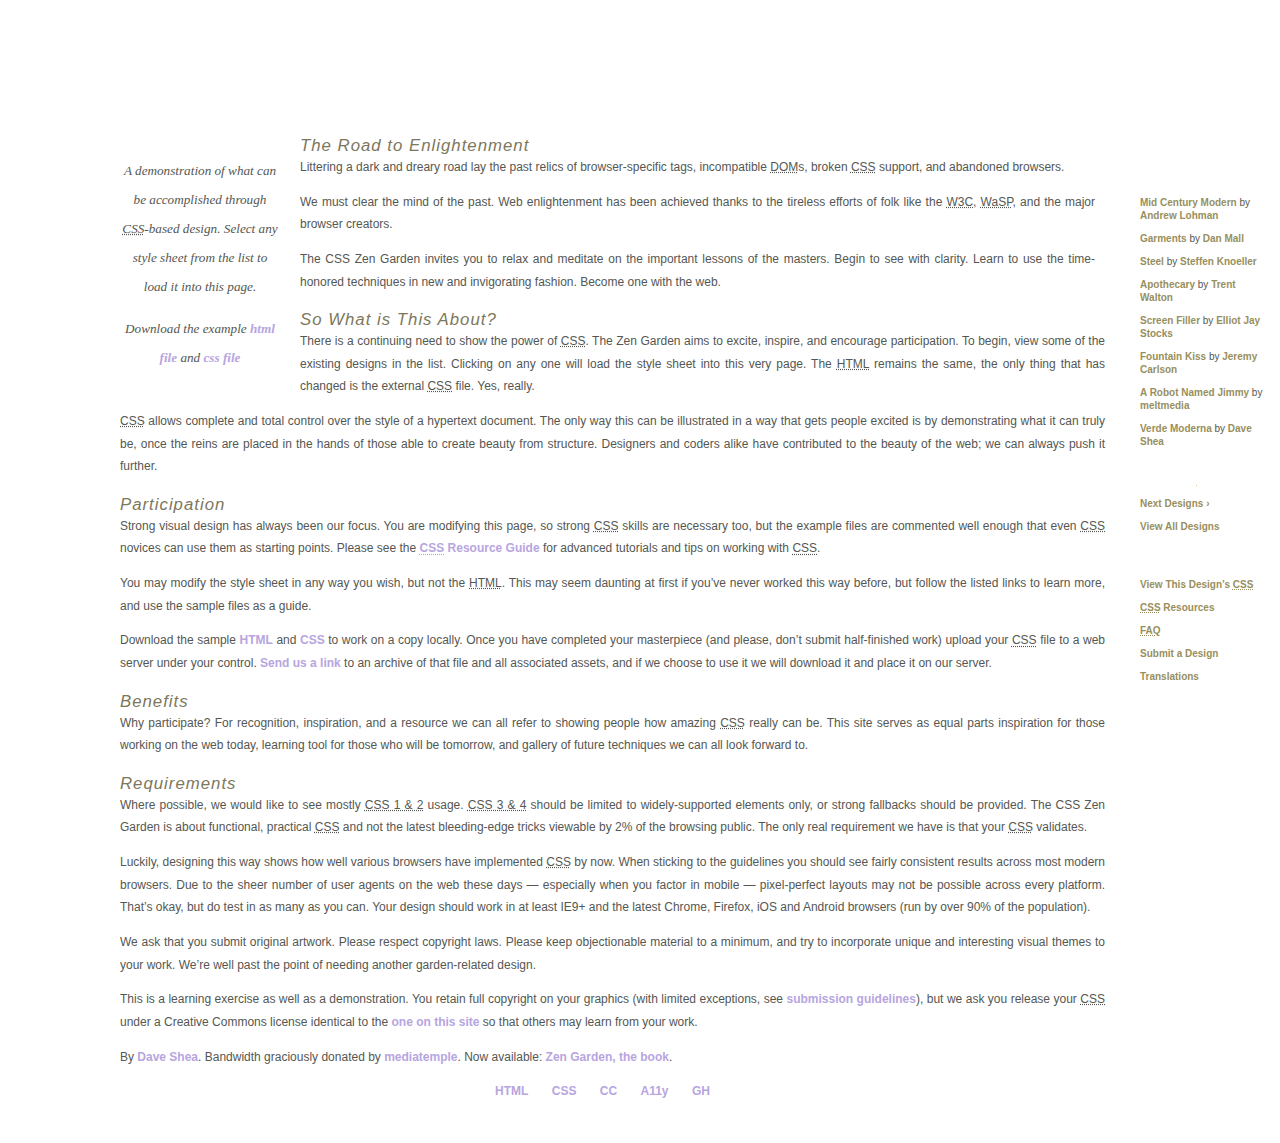
==== index.html @ 2880392f "del style.css" ====
<!DOCTYPE html>
<html lang="en">
  <head>
    <meta charset="utf-8" />
    <title>CSS Zen Garden: The Beauty of CSS Design</title>
    <link rel="stylesheet" href="./css/bootstrap.css" />
    <link rel="stylesheet" href="./css/css_garden_style.css" />
    <!-- <link rel="stylesheet" media="screen" href="style.css?v=8may2013"> -->
    <!-- <link rel="alternate" type="application/rss+xml" title="RSS" href="http://www.csszengarden.com/zengarden.xml"> -->
    <meta name="viewport" content="width=device-width, initial-scale=1.0" />
    <meta name="author" content="Dave Shea" />
    <meta
      name="description"
      content="A demonstration of what can be accomplished visually through CSS-based design."
    />
    <meta name="robots" content="all" />
    <!--[if lt IE 9]>
      <script src="script/html5shiv.js"></script>
    <![endif]-->
  </head>

  <body id="css-zen-garden">
    <div id="page-wrapper" class="page-wrapper">
      <section id="zen-intro" class="intro">
        <header id="banner" role="banner">
          <h1>CSS Zen Garden</h1>
          <h2>
            The Beauty of <abbr title="Cascading Style Sheets">CSS</abbr> Design
          </h2>
        </header>
        <div id="zen-summary" class="summary" role="article">
          <p>
            A demonstration of what can be accomplished through
            <abbr title="Cascading Style Sheets">CSS</abbr>-based design. Select
            any style sheet from the list to load it into this page.
          </p>
          <p>
            Download the example
            <a
              href="/examples/index"
              title="This page's source HTML code, not to be modified."
              >html file</a
            >
            and
            <a
              href="/examples/style.css"
              title="This page's sample CSS, the file you may modify."
              >css file</a
            >
          </p>
        </div>
        <div id="zen-preamble" class="preamble" role="article">
          <h3>The Road to Enlightenment</h3>
          <p>
            Littering a dark and dreary road lay the past relics of
            browser-specific tags, incompatible
            <abbr title="Document Object Model">DOM</abbr>s, broken
            <abbr title="Cascading Style Sheets">CSS</abbr> support, and
            abandoned browsers.
          </p>
          <p>
            We must clear the mind of the past. Web enlightenment has been
            achieved thanks to the tireless efforts of folk like the
            <abbr title="World Wide Web Consortium">W3C</abbr>,
            <abbr title="Web Standards Project">WaSP</abbr>, and the major
            browser creators.
          </p>
          <p>
            The CSS Zen Garden invites you to relax and meditate on the
            important lessons of the masters. Begin to see with clarity. Learn
            to use the time-honored techniques in new and invigorating fashion.
            Become one with the web.
          </p>
        </div>
      </section>
      <div id="zen-supporting" class="main supporting" role="main">
        <div id="zen-explanation" class="explanation" role="article">
          <h3>So What is This About?</h3>
          <p>
            There is a continuing need to show the power of
            <abbr title="Cascading Style Sheets">CSS</abbr>. The Zen Garden aims
            to excite, inspire, and encourage participation. To begin, view some
            of the existing designs in the list. Clicking on any one will load
            the style sheet into this very page. The
            <abbr title="HyperText Markup Language">HTML</abbr> remains the
            same, the only thing that has changed is the external
            <abbr title="Cascading Style Sheets">CSS</abbr> file. Yes, really.
          </p>
          <p>
            <abbr title="Cascading Style Sheets">CSS</abbr> allows complete and
            total control over the style of a hypertext document. The only way
            this can be illustrated in a way that gets people excited is by
            demonstrating what it can truly be, once the reins are placed in the
            hands of those able to create beauty from structure. Designers and
            coders alike have contributed to the beauty of the web; we can
            always push it further.
          </p>
        </div>
        <div id="zen-participation" class="participation" role="article">
          <h3>Participation</h3>
          <p>
            Strong visual design has always been our focus. You are modifying
            this page, so strong
            <abbr title="Cascading Style Sheets">CSS</abbr> skills are necessary
            too, but the example files are commented well enough that even
            <abbr title="Cascading Style Sheets">CSS</abbr> novices can use them
            as starting points. Please see the
            <a
              href="http://www.mezzoblue.com/zengarden/resources/"
              title="A listing of CSS-related resources"
              ><abbr title="Cascading Style Sheets">CSS</abbr> Resource Guide</a
            >
            for advanced tutorials and tips on working with
            <abbr title="Cascading Style Sheets">CSS</abbr>.
          </p>
          <p>
            You may modify the style sheet in any way you wish, but not the
            <abbr title="HyperText Markup Language">HTML</abbr>. This may seem
            daunting at first if you&#8217;ve never worked this way before, but
            follow the listed links to learn more, and use the sample files as a
            guide.
          </p>
          <p>
            Download the sample
            <a
              href="/examples/index"
              title="This page's source HTML code, not to be modified."
              >HTML</a
            >
            and
            <a
              href="/examples/style.css"
              title="This page's sample CSS, the file you may modify."
              >CSS</a
            >
            to work on a copy locally. Once you have completed your masterpiece
            (and please, don&#8217;t submit half-finished work) upload your
            <abbr title="Cascading Style Sheets">CSS</abbr> file to a web server
            under your control.
            <a
              href="http://www.mezzoblue.com/zengarden/submit/"
              title="Use the contact form to send us your CSS file"
              >Send us a link</a
            >
            to an archive of that file and all associated assets, and if we
            choose to use it we will download it and place it on our server.
          </p>
        </div>
        <div id="zen-benefits" class="benefits" role="article">
          <h3>Benefits</h3>
          <p>
            Why participate? For recognition, inspiration, and a resource we can
            all refer to showing people how amazing
            <abbr title="Cascading Style Sheets">CSS</abbr> really can be. This
            site serves as equal parts inspiration for those working on the web
            today, learning tool for those who will be tomorrow, and gallery of
            future techniques we can all look forward to.
          </p>
        </div>
        <div id="zen-requirements" class="requirements" role="article">
          <h3>Requirements</h3>
          <p>
            Where possible, we would like to see mostly
            <abbr title="Cascading Style Sheets, levels 1 and 2"
              >CSS 1 &amp; 2</abbr
            >
            usage.
            <abbr title="Cascading Style Sheets, levels 3 and 4"
              >CSS 3 &amp; 4</abbr
            >
            should be limited to widely-supported elements only, or strong
            fallbacks should be provided. The CSS Zen Garden is about
            functional, practical
            <abbr title="Cascading Style Sheets">CSS</abbr> and not the latest
            bleeding-edge tricks viewable by 2% of the browsing public. The only
            real requirement we have is that your
            <abbr title="Cascading Style Sheets">CSS</abbr> validates.
          </p>
          <p>
            Luckily, designing this way shows how well various browsers have
            implemented <abbr title="Cascading Style Sheets">CSS</abbr> by now.
            When sticking to the guidelines you should see fairly consistent
            results across most modern browsers. Due to the sheer number of user
            agents on the web these days &#8212; especially when you factor in
            mobile &#8212; pixel-perfect layouts may not be possible across
            every platform. That&#8217;s okay, but do test in as many as you
            can. Your design should work in at least IE9+ and the latest Chrome,
            Firefox, iOS and Android browsers (run by over 90% of the
            population).
          </p>
          <p>
            We ask that you submit original artwork. Please respect copyright
            laws. Please keep objectionable material to a minimum, and try to
            incorporate unique and interesting visual themes to your work.
            We&#8217;re well past the point of needing another garden-related
            design.
          </p>
          <p>
            This is a learning exercise as well as a demonstration. You retain
            full copyright on your graphics (with limited exceptions, see
            <a href="http://www.mezzoblue.com/zengarden/submit/guidelines/"
              >submission guidelines</a
            >), but we ask you release your
            <abbr title="Cascading Style Sheets">CSS</abbr> under a Creative
            Commons license identical to the
            <a
              href="http://creativecommons.org/licenses/by-nc-sa/3.0/"
              title="View the Zen Garden's license information."
              >one on this site</a
            >
            so that others may learn from your work.
          </p>
          <p role="contentinfo">
            By <a href="http://www.mezzoblue.com/">Dave Shea</a>. Bandwidth
            graciously donated by
            <a href="http://www.mediatemple.net/">mediatemple</a>. Now
            available:
            <a
              href="http://www.amazon.com/exec/obidos/ASIN/0321303474/mezzoblue-20/"
              >Zen Garden, the book</a
            >.
          </p>
        </div>
        <footer id="footer">
          <a
            href="http://validator.w3.org/check/referer"
            title="Check the validity of this site&#8217;s HTML"
            class="zen-validate-html"
            >HTML</a
          >
          <a
            href="http://jigsaw.w3.org/css-validator/check/referer"
            title="Check the validity of this site&#8217;s CSS"
            class="zen-validate-css"
            >CSS</a
          >
          <a
            href="http://creativecommons.org/licenses/by-nc-sa/3.0/"
            title="View the Creative Commons license of this site: Attribution-NonCommercial-ShareAlike."
            class="zen-license"
            >CC</a
          >
          <a
            href="http://mezzoblue.com/zengarden/faq/#aaa"
            title="Read about the accessibility of this site"
            class="zen-accessibility"
            >A11y</a
          >
          <a
            href="https://github.com/mezzoblue/csszengarden.com"
            title="Fork this site on Github"
            class="zen-github"
            >GH</a
          >
        </footer>
      </div>
      <aside id="sidebar" class="sidebar" role="complementary">
        <div id="wrapper" class="wrapper">
          <div id="design-selection" class="design-selection">
            <h3 class="select">Select a Design:</h3>
            <nav role="navigation">
              <ul>
                <li>
                  <a href="/221/" class="design-name">Mid Century Modern</a> by
                  <a href="http://andrewlohman.com/" class="designer-name"
                    >Andrew Lohman</a
                  >
                </li>
                <li>
                  <a href="/220/" class="design-name">Garments</a> by
                  <a href="http://danielmall.com/" class="designer-name"
                    >Dan Mall</a
                  >
                </li>
                <li>
                  <a href="/219/" class="design-name">Steel</a> by
                  <a href="http://steffen-knoeller.de" class="designer-name"
                    >Steffen Knoeller</a
                  >
                </li>
                <li>
                  <a href="/218/" class="design-name">Apothecary</a> by
                  <a href="http://trentwalton.com" class="designer-name"
                    >Trent Walton</a
                  >
                </li>
                <li>
                  <a href="/217/" class="design-name">Screen Filler</a> by
                  <a href="http://elliotjaystocks.com/" class="designer-name"
                    >Elliot Jay Stocks</a
                  >
                </li>
                <li>
                  <a href="/216/" class="design-name">Fountain Kiss</a> by
                  <a href="http://jeremycarlson.com" class="designer-name"
                    >Jeremy Carlson</a
                  >
                </li>
                <li>
                  <a href="/215/" class="design-name">A Robot Named Jimmy</a> by
                  <a href="http://meltmedia.com/" class="designer-name"
                    >meltmedia</a
                  >
                </li>
                <li>
                  <a href="/214/" class="design-name">Verde Moderna</a> by
                  <a href="http://www.mezzoblue.com/" class="designer-name"
                    >Dave Shea</a
                  >
                </li>
              </ul>
            </nav>
          </div>
          <div id="design-archives" class="design-archives">
            <h3 class="archives">Archives:</h3>
            <nav role="navigation">
              <ul>
                <li class="next">
                  <a href="/214/page1"
                    >Next Designs <span class="indicator">&rsaquo;</span></a
                  >
                </li>
                <li class="viewall">
                  <a
                    href="http://www.mezzoblue.com/zengarden/alldesigns/"
                    title="View every submission to the Zen Garden."
                  >
                    View All Designs
                  </a>
                </li>
              </ul>
            </nav>
          </div>
          <div id="zen-resources" class="zen-resources">
            <h3 class="resources">Resources:</h3>
            <ul>
              <li class="view-css">
                <a
                  href="style.css"
                  title="View the source CSS file of the currently-viewed design."
                >
                  View This Design&#8217;s
                  <abbr title="Cascading Style Sheets">CSS</abbr>
                </a>
              </li>
              <li class="css-resources">
                <a
                  href="http://www.mezzoblue.com/zengarden/resources/"
                  title="Links to great sites with information on using CSS."
                >
                  <abbr title="Cascading Style Sheets">CSS</abbr> Resources
                </a>
              </li>
              <li class="zen-faq">
                <a
                  href="http://www.mezzoblue.com/zengarden/faq/"
                  title="A list of Frequently Asked Questions about the Zen Garden."
                >
                  <abbr title="Frequently Asked Questions">FAQ</abbr>
                </a>
              </li>
              <li class="zen-submit">
                <a
                  href="http://www.mezzoblue.com/zengarden/submit/"
                  title="Send in your own CSS file."
                >
                  Submit a Design
                </a>
              </li>
              <li class="zen-translations">
                <a
                  href="http://www.mezzoblue.com/zengarden/translations/"
                  title="View translated versions of this page."
                >
                  Translations
                </a>
              </li>
            </ul>
          </div>
        </div>
      </aside>
    </div>

    <div class="extra1" role="presentation"></div>
    <div class="extra2" role="presentation"></div>
    <div class="extra3" role="presentation"></div>
    <div class="extra4" role="presentation"></div>
    <div class="extra5" role="presentation"></div>
    <div class="extra6" role="presentation"></div>

    <script src="./js/jquery-3.5.1.min.js"></script>
    <script src="./js/popper.min.js"></script>
    <script src="./js/bootstrap.min.js"></script>
  </body>
</html>
---- css/css_garden_style.css ----
/* css Zen Garden default style v1.02 */
/* css released under Creative Commons License - http://creativecommons.org/licenses/by-nc-sa/1.0/  */

/* This file based on 'Tranquille' by Dave Shea */
/* You may use this file as a foundation for any new work, but you may find it easier to start from scratch. */
/* Not all elements are defined in this file, so you'll most likely want to refer to the xhtml as well. */

/* Your images should be linked as if the CSS file sits in the same folder as the images. ie. no paths. */

/* basic elements */
html {
  margin: 0;
  padding: 0;
}
body {
  font: 75% georgia, sans-serif;
  line-height: 1.88889;
  color: #555753;
  background: #fff url(http://csszengarden.com/001/blossoms.jpg) no-repeat
    bottom right;
  margin: 0;
  padding: 0;
}
p {
  margin-top: 0;
  text-align: justify;
}
h3 {
  font: italic normal 1.4em georgia, sans-serif;
  letter-spacing: 1px;
  margin-bottom: 0;
  color: #7d775c;
}
a:link {
  font-weight: bold;
  text-decoration: none;
  color: #b7a5df;
}
a:visited {
  font-weight: bold;
  text-decoration: none;
  color: #d4cddc;
}
a:hover,
a:focus,
a:active {
  text-decoration: underline;
  color: #9685ba;
}
abbr {
  border-bottom: none;
}

/* specific divs */
.page-wrapper {
  background: url(http://csszengarden.com/001/zen-bg.jpg) no-repeat top left;
  padding: 0 175px 0 110px;
  margin: 0;
  position: relative;
}

.intro {
  min-width: 470px;
  width: 100%;
}

header h1 {
  background: transparent url(http://csszengarden.com/001/h1.gif) no-repeat top
    left;
  margin-top: 10px;
  display: block;
  width: 219px;
  height: 87px;
  float: left;

  text-indent: 100%;
  white-space: nowrap;
  overflow: hidden;
}
header h2 {
  background: transparent url(http://csszengarden.com/001/h2.gif) no-repeat top
    left;
  margin-top: 58px;
  margin-bottom: 40px;
  width: 200px;
  height: 18px;
  float: right;

  text-indent: 100%;
  white-space: nowrap;
  overflow: hidden;
}
header {
  padding-top: 20px;
  height: 87px;
}

.summary {
  clear: both;
  margin: 20px 20px 20px 10px;
  width: 160px;
  float: left;
}
.summary p {
  font: italic 1.1em/2.2 georgia;
  text-align: center;
}

.preamble {
  clear: right;
  padding: 0px 10px 0 10px;
}
.supporting {
  padding-left: 10px;
  margin-bottom: 40px;
}

footer {
  text-align: center;
}
footer a:link,
footer a:visited {
  margin-right: 20px;
}

.sidebar {
  margin-left: 600px;
  position: absolute;
  top: 0;
  right: 0;
}
.sidebar .wrapper {
  font: 10px verdana, sans-serif;
  background: transparent url(http://csszengarden.com/001/paper-bg.jpg) top left
    repeat-y;
  padding: 10px;
  margin-top: 150px;
  width: 130px;
}
.sidebar h3.select {
  background: transparent url(http://csszengarden.com/001/h3.gif) no-repeat top
    left;
  margin: 10px 0 5px 0;
  width: 97px;
  height: 16px;

  text-indent: 100%;
  white-space: nowrap;
  overflow: hidden;
}
.sidebar h3.archives {
  background: transparent url(http://csszengarden.com/001/h5.gif) no-repeat top
    left;
  margin: 25px 0 5px 0;
  width: 57px;
  height: 14px;

  text-indent: 100%;
  white-space: nowrap;
  overflow: hidden;
}
.sidebar h3.resources {
  background: transparent url(http://csszengarden.com/001/h6.gif) no-repeat top
    left;
  margin: 25px 0 5px 0;
  width: 63px;
  height: 10px;

  text-indent: 100%;
  white-space: nowrap;
  overflow: hidden;
}

.sidebar ul {
  margin: 0;
  padding: 0;
}
.sidebar li {
  line-height: 1.3em;
  background: transparent url(http://csszengarden.com/001/cr1.gif) no-repeat top
    center;
  display: block;
  padding-top: 5px;
  margin-bottom: 5px;
  list-style-type: none;
}
.sidebar li a:link {
  color: #988f5e;
}
.sidebar li a:visited {
  color: #b3ae94;
}

.extra1 {
  background: transparent url(http://csszengarden.com/001/cr2.gif) top left
    no-repeat;
  position: absolute;
  top: 40px;
  right: 0;
  width: 148px;
  height: 110px;
}
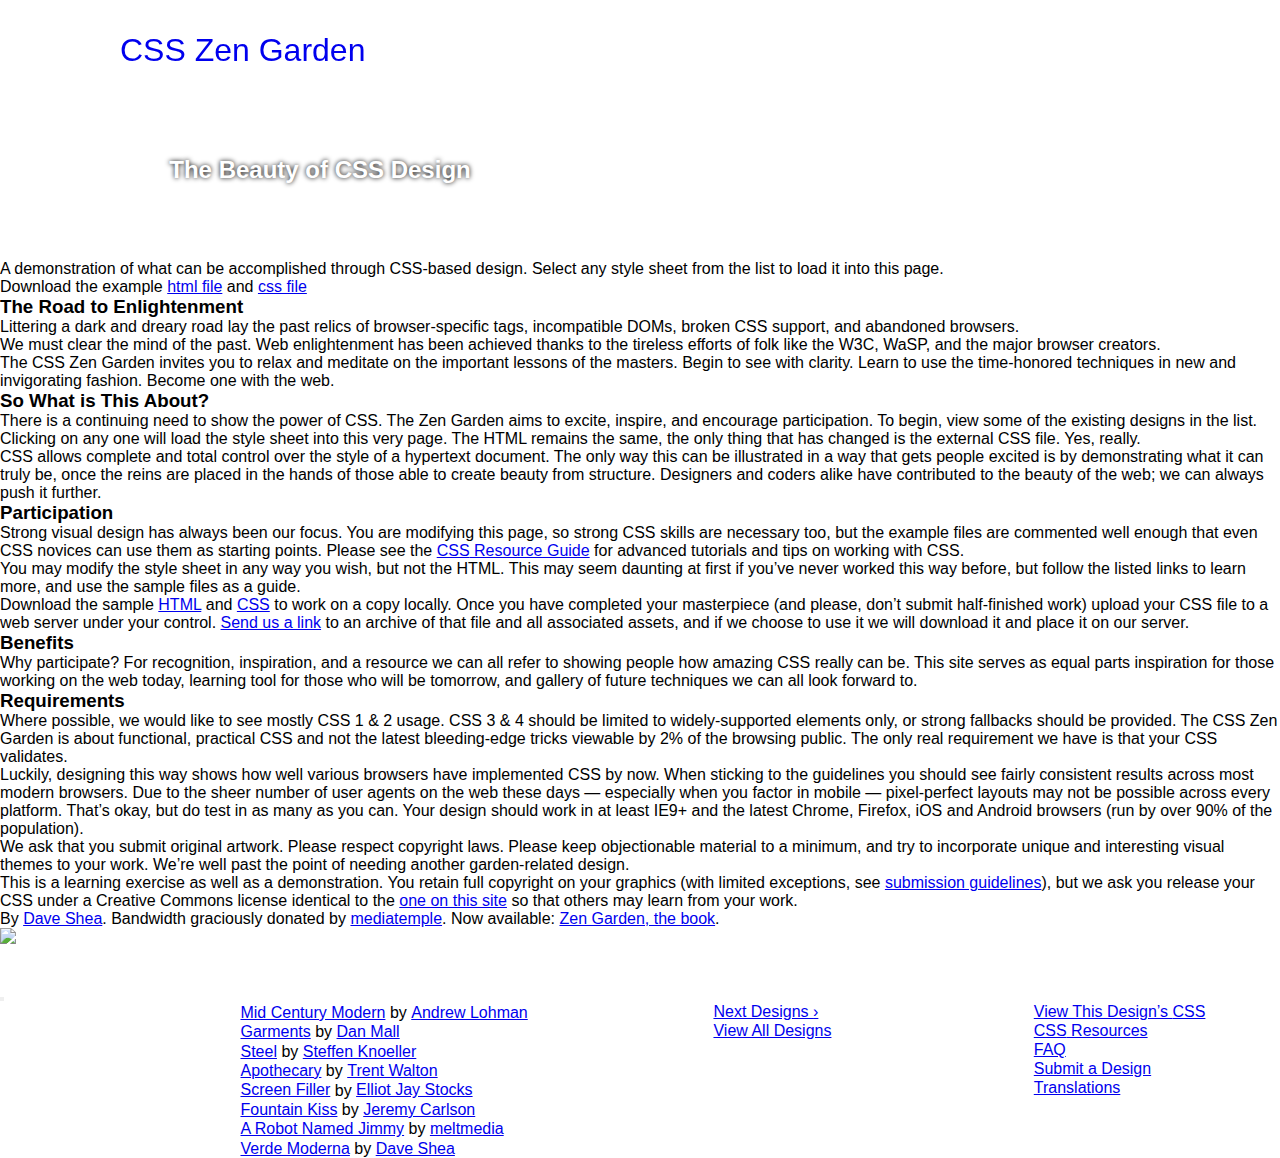
==== commit eb505638: "navbar carousel footer done" ====
--- a/index.html
+++ b/index.html
@@ -4,9 +4,8 @@
     <meta charset="utf-8" />
     <title>CSS Zen Garden: The Beauty of CSS Design</title>
     <link rel="stylesheet" href="./css/bootstrap.css" />
+    <link rel="stylesheet" href="./css/all.min.css" />
     <link rel="stylesheet" href="./css/css_garden_style.css" />
-    <!-- <link rel="stylesheet" media="screen" href="style.css?v=8may2013"> -->
-    <!-- <link rel="alternate" type="application/rss+xml" title="RSS" href="http://www.csszengarden.com/zengarden.xml"> -->
     <meta name="viewport" content="width=device-width, initial-scale=1.0" />
     <meta name="author" content="Dave Shea" />
     <meta
@@ -14,20 +13,53 @@
       content="A demonstration of what can be accomplished visually through CSS-based design."
     />
     <meta name="robots" content="all" />
-    <!--[if lt IE 9]>
-      <script src="script/html5shiv.js"></script>
-    <![endif]-->
   </head>
 
-  <body id="css-zen-garden">
-    <div id="page-wrapper" class="page-wrapper">
-      <section id="zen-intro" class="intro">
-        <header id="banner" role="banner">
-          <h1>CSS Zen Garden</h1>
-          <h2>
-            The Beauty of <abbr title="Cascading Style Sheets">CSS</abbr> Design
-          </h2>
-        </header>
+  <body id="css-zen-garden" class="row justify-content-center">
+    <div id="page-wrapper" class="col-12 col-lg-8 p-0">
+      <section id="zen-intro">
+        <div id="carousel_wrapper" class="extra5">
+          <div
+            id="carousel"
+            class="extra3 carousel slide carousel-fade"
+            data-ride="carousel"
+          >
+            <header id="banner" class="carousel-inner">
+              <div class="carousel-item active">
+                <img src="./images/jimi_slider.jpg" class="d-block w-100" />
+              </div>
+              <div class="carousel-item">
+                <img src="./images/new_sliders-10.jpg" class="d-block w-100" />
+              </div>
+              <div class="carousel-item">
+                <img src="./images/new_sliders-11.jpg" class="d-block w-100" />
+              </div>
+              <div class="carousel-item">
+                <img src="./images/new_sliders-12.jpg" class="d-block w-100" />
+              </div>
+              <div class="carousel-item">
+                <img src="./images/painted_bus.jpg" class="d-block w-100" />
+              </div>
+              <div class="carousel-item">
+                <img src="./images/Crocker.jpg" class="d-block w-100" />
+              </div>
+              <div class="carousel-item">
+                <img src="./images/CSN3.jpg" class="d-block w-100" />
+              </div>
+              <div class="carousel-item">
+                <img src="./images/RH.jpg" class="d-block w-100" />
+              </div>
+              <div class="carousel-item">
+                <img src="./images/Santana_OnStage.jpg" class="d-block w-100" />
+              </div>
+            </header>
+            <h1>CSS Zen Garden</h1>
+            <h2>
+              The Beauty of
+              <abbr title="Cascading Style Sheets">CSS</abbr> Design
+            </h2>
+          </div>
+        </div>
         <div id="zen-summary" class="summary" role="article">
           <p>
             A demonstration of what can be accomplished through
@@ -73,7 +105,7 @@
           </p>
         </div>
       </section>
-      <div id="zen-supporting" class="main supporting" role="main">
+      <div id="zen-supporting" class="col-12 col-lg-8 p-0" role="main">
         <div id="zen-explanation" class="explanation" role="article">
           <h3>So What is This About?</h3>
           <p>
@@ -254,75 +286,93 @@
           >
         </footer>
       </div>
-      <aside id="sidebar" class="sidebar" role="complementary">
-        <div id="wrapper" class="wrapper">
-          <div id="design-selection" class="design-selection">
-            <h3 class="select">Select a Design:</h3>
-            <nav role="navigation">
+      <aside id="sidebar" class="navbar fixed-top navbar-light">
+        <div class="extra1">
+          <a class="navbar-brand p-0" href="#"
+            ><img src="./images/header_logo.png"
+          /></a>
+        </div>
+        <div id="followMe" class="extra4">
+          <a href="#"><i class="fab fa-facebook-f"></i></a>
+          <a href="#"><i class="fab fa-twitter"></i></a>
+          <a href="#"><i class="fab fa-instagram-square"></i></a>
+          <a href="#"><i class="fab fa-pinterest"></i></a>
+          <a href="#"><i class="fab fa-github"></i></a>
+        </div>
+        <button
+          class="extra2 navbar-toggler ml-5"
+          data-toggle="collapse"
+          data-target="#wrapper"
+        >
+          <span class="navbar-toggler-icon"></span>
+        </button>
+
+        <div id="wrapper" class="collapse navbar-collapse">
+          <div id="design-selection" class="navbar-nav col-12 col-lg-3">
+            <h3>Select a Design:</h3>
+            <nav>
               <ul>
-                <li>
-                  <a href="/221/" class="design-name">Mid Century Modern</a> by
-                  <a href="http://andrewlohman.com/" class="designer-name"
+                <li class="nav-item">
+                  <a href="/221/" class="nav-link">Mid Century Modern</a>
+                  by
+                  <a href="http://andrewlohman.com/" class="nav-link"
                     >Andrew Lohman</a
                   >
                 </li>
-                <li>
-                  <a href="/220/" class="design-name">Garments</a> by
-                  <a href="http://danielmall.com/" class="designer-name"
-                    >Dan Mall</a
-                  >
-                </li>
-                <li>
-                  <a href="/219/" class="design-name">Steel</a> by
-                  <a href="http://steffen-knoeller.de" class="designer-name"
+                <li class="nav-item">
+                  <a href="/220/" class="nav-link">Garments</a> by
+                  <a href="http://danielmall.com/" class="nav-link">Dan Mall</a>
+                </li>
+                <li class="nav-item">
+                  <a href="/219/" class="nav-link">Steel</a> by
+                  <a href="http://steffen-knoeller.de" class="nav-link"
                     >Steffen Knoeller</a
                   >
                 </li>
-                <li>
-                  <a href="/218/" class="design-name">Apothecary</a> by
-                  <a href="http://trentwalton.com" class="designer-name"
+                <li class="nav-item">
+                  <a href="/218/" class="nav-link">Apothecary</a> by
+                  <a href="http://trentwalton.com" class="nav-link"
                     >Trent Walton</a
                   >
                 </li>
-                <li>
-                  <a href="/217/" class="design-name">Screen Filler</a> by
-                  <a href="http://elliotjaystocks.com/" class="designer-name"
+                <li class="nav-item">
+                  <a href="/217/" class="nav-link">Screen Filler</a> by
+                  <a href="http://elliotjaystocks.com/" class="nav-link"
                     >Elliot Jay Stocks</a
                   >
                 </li>
-                <li>
-                  <a href="/216/" class="design-name">Fountain Kiss</a> by
-                  <a href="http://jeremycarlson.com" class="designer-name"
+                <li class="nav-item">
+                  <a href="/216/" class="nav-link">Fountain Kiss</a> by
+                  <a href="http://jeremycarlson.com" class="nav-link"
                     >Jeremy Carlson</a
                   >
                 </li>
-                <li>
-                  <a href="/215/" class="design-name">A Robot Named Jimmy</a> by
-                  <a href="http://meltmedia.com/" class="designer-name"
-                    >meltmedia</a
-                  >
-                </li>
-                <li>
-                  <a href="/214/" class="design-name">Verde Moderna</a> by
-                  <a href="http://www.mezzoblue.com/" class="designer-name"
+                <li class="nav-item">
+                  <a href="/215/" class="nav-link">A Robot Named Jimmy</a> by
+                  <a href="http://meltmedia.com/" class="nav-link">meltmedia</a>
+                </li>
+                <li class="nav-item">
+                  <a href="/214/" class="nav-link">Verde Moderna</a> by
+                  <a href="http://www.mezzoblue.com/" class="nav-link"
                     >Dave Shea</a
                   >
                 </li>
               </ul>
             </nav>
           </div>
-          <div id="design-archives" class="design-archives">
-            <h3 class="archives">Archives:</h3>
-            <nav role="navigation">
+          <div id="design-archives" class="navbar-nav col-12 col-lg-3">
+            <h3>Archives:</h3>
+            <nav>
               <ul>
-                <li class="next">
-                  <a href="/214/page1"
+                <li class="nav-item">
+                  <a href="/214/page1" class="nav-link"
                     >Next Designs <span class="indicator">&rsaquo;</span></a
                   >
                 </li>
-                <li class="viewall">
+                <li class="nav-item">
                   <a
                     href="http://www.mezzoblue.com/zengarden/alldesigns/"
+                    class="nav-link"
                     title="View every submission to the Zen Garden."
                   >
                     View All Designs
@@ -331,11 +381,12 @@
               </ul>
             </nav>
           </div>
-          <div id="zen-resources" class="zen-resources">
-            <h3 class="resources">Resources:</h3>
+          <div id="zen-resources" class="navbar-nav col-12 col-lg-3">
+            <h3>Resources:</h3>
             <ul>
-              <li class="view-css">
+              <li class="nav-item">
                 <a
+                  class="nav-link"
                   href="style.css"
                   title="View the source CSS file of the currently-viewed design."
                 >
@@ -343,32 +394,36 @@
                   <abbr title="Cascading Style Sheets">CSS</abbr>
                 </a>
               </li>
-              <li class="css-resources">
+              <li class="nav-item">
                 <a
+                  class="nav-link"
                   href="http://www.mezzoblue.com/zengarden/resources/"
                   title="Links to great sites with information on using CSS."
                 >
                   <abbr title="Cascading Style Sheets">CSS</abbr> Resources
                 </a>
               </li>
-              <li class="zen-faq">
+              <li class="nav-item">
                 <a
+                  class="nav-link"
                   href="http://www.mezzoblue.com/zengarden/faq/"
                   title="A list of Frequently Asked Questions about the Zen Garden."
                 >
                   <abbr title="Frequently Asked Questions">FAQ</abbr>
                 </a>
               </li>
-              <li class="zen-submit">
+              <li class="nav-item">
                 <a
+                  class="nav-link"
                   href="http://www.mezzoblue.com/zengarden/submit/"
                   title="Send in your own CSS file."
                 >
                   Submit a Design
                 </a>
               </li>
-              <li class="zen-translations">
+              <li class="nav-item">
                 <a
+                  class="nav-link"
                   href="http://www.mezzoblue.com/zengarden/translations/"
                   title="View translated versions of this page."
                 >
@@ -381,11 +436,6 @@
       </aside>
     </div>
 
-    <div class="extra1" role="presentation"></div>
-    <div class="extra2" role="presentation"></div>
-    <div class="extra3" role="presentation"></div>
-    <div class="extra4" role="presentation"></div>
-    <div class="extra5" role="presentation"></div>
     <div class="extra6" role="presentation"></div>
 
     <script src="./js/jquery-3.5.1.min.js"></script>
--- a/css/css_garden_style.css
+++ b/css/css_garden_style.css
@@ -1,202 +1,141 @@
-/* css Zen Garden default style v1.02 */
-/* css released under Creative Commons License - http://creativecommons.org/licenses/by-nc-sa/1.0/  */
+* {
+  margin: 0;
+  padding: 0;
+  list-style: none;
+  font-family: "Noto Sans TC", "微軟正黑體", sans-serif;
+  box-sizing: border-box;
+}
 
-/* This file based on 'Tranquille' by Dave Shea */
-/* You may use this file as a foundation for any new work, but you may find it easier to start from scratch. */
-/* Not all elements are defined in this file, so you'll most likely want to refer to the xhtml as well. */
+html,
+body {
+  height: 100%;
+  display: flex;
+  justify-content: center;
+  align-items: flex-start;
+  position: relative;
+  margin: 2.5rem auto 0;
+  background: url("../images/wsbg2.jpg") no-repeat left top/cover;
+  z-index: 0;
+}
 
-/* Your images should be linked as if the CSS file sits in the same folder as the images. ie. no paths. */
+abbr {
+  text-decoration: none !important;
+  border-bottom: 0px !important;
+}
 
-/* basic elements */
-html {
+@media (min-width: 996px) {
+  #carousel_wrapper {
+    width: 100vw;
+    margin-left: -25%;
+  }
+}
+
+#page-wrapper {
+  background: url("../images/texture.jpg");
+  z-index: -1;
+}
+/* navbar---------------------------------------------------------- */
+#sidebar {
+  width: 100%;
+  background: url("../images/header_bg.png") no-repeat center/cover;
   margin: 0;
   padding: 0;
 }
-body {
-  font: 75% georgia, sans-serif;
-  line-height: 1.88889;
-  color: #555753;
-  background: #fff url(http://csszengarden.com/001/blossoms.jpg) no-repeat
-    bottom right;
+
+#sidebar #followMe {
+  margin-left: auto;
+}
+
+#sidebar #followMe a {
+  color: #911d22;
+  font-size: 2rem;
+  margin: 0 0.25rem;
+}
+
+#sidebar #followMe a:hover {
+  color: #000;
+}
+
+#sidebar .navbar-brand {
+  width: 27.5%;
+}
+
+#sidebar .navbar-brand::after {
+  content: "CSS Zen Garden";
+  font-size: 2rem;
+  font-weight: bo;
+  position: fixed;
+  top: 2rem;
+  left: 7.5rem;
+}
+
+#sidebar .extra1 img {
+  max-width: 100%;
+  object-fit: cover;
+}
+
+#sidebar h3 {
+  color: rgba(255, 255, 255, 0.8);
+  font-weight: bold;
   margin: 0;
   padding: 0;
 }
-p {
-  margin-top: 0;
-  text-align: justify;
-}
-h3 {
-  font: italic normal 1.4em georgia, sans-serif;
-  letter-spacing: 1px;
-  margin-bottom: 0;
-  color: #7d775c;
-}
-a:link {
-  font-weight: bold;
-  text-decoration: none;
-  color: #b7a5df;
-}
-a:visited {
-  font-weight: bold;
-  text-decoration: none;
-  color: #d4cddc;
-}
-a:hover,
-a:focus,
-a:active {
-  text-decoration: underline;
-  color: #9685ba;
-}
-abbr {
-  border-bottom: none;
+
+#sidebar .nav-link {
+  display: inline-block;
+  margin: 0.25% 0;
+  padding: 0;
 }
 
-/* specific divs */
-.page-wrapper {
-  background: url(http://csszengarden.com/001/zen-bg.jpg) no-repeat top left;
-  padding: 0 175px 0 110px;
-  margin: 0;
-  position: relative;
+#sidebar .navbar-nav {
+  display: inline-flex;
+  justify-content: center;
+  align-items: flex-start;
+  margin-left: 7.5%;
 }
 
-.intro {
-  min-width: 470px;
+/* carousel-------------------------------------------------------- */
+#carousel {
+  z-index: -3;
+  position: relative;
   width: 100%;
 }
 
-header h1 {
-  background: transparent url(http://csszengarden.com/001/h1.gif) no-repeat top
-    left;
-  margin-top: 10px;
-  display: block;
-  width: 219px;
-  height: 87px;
-  float: left;
-
-  text-indent: 100%;
-  white-space: nowrap;
-  overflow: hidden;
-}
-header h2 {
-  background: transparent url(http://csszengarden.com/001/h2.gif) no-repeat top
-    left;
-  margin-top: 58px;
-  margin-bottom: 40px;
-  width: 200px;
-  height: 18px;
-  float: right;
-
-  text-indent: 100%;
-  white-space: nowrap;
-  overflow: hidden;
-}
-header {
-  padding-top: 20px;
-  height: 87px;
+#carousel h2 {
+  position: absolute;
+  color: #fff;
+  text-align: center;
+  text-shadow: 0 0 5px #000;
+  top: 50%;
+  left: 50%;
+  transform: translate(-50%, -50%);
+  z-index: 1;
 }
 
-.summary {
-  clear: both;
-  margin: 20px 20px 20px 10px;
-  width: 160px;
-  float: left;
-}
-.summary p {
-  font: italic 1.1em/2.2 georgia;
-  text-align: center;
+#carousel h1 {
+  /* visibility: hidden; */
+  display: none;
 }
 
-.preamble {
-  clear: right;
-  padding: 0px 10px 0 10px;
-}
-.supporting {
-  padding-left: 10px;
-  margin-bottom: 40px;
+/* footer --------------------------------------------------------- */
+#footer {
+  background: url("../images/footer_bg.jpg");
+  display: flex;
+  justify-content: center;
+  align-items: center;
+  width: 110vw;
+  position: absolute;
+  left: -50%;
 }
 
-footer {
-  text-align: center;
-}
-footer a:link,
-footer a:visited {
-  margin-right: 20px;
+#footer a {
+  margin: 2rem;
+  color: #fff;
+  font-size: 1.5rem;
+  font-weight: bolder;
 }
 
-.sidebar {
-  margin-left: 600px;
-  position: absolute;
-  top: 0;
-  right: 0;
+#footer a:hover {
+  color: rgba(252, 189, 73, 0.75);
+  text-decoration: none;
 }
-.sidebar .wrapper {
-  font: 10px verdana, sans-serif;
-  background: transparent url(http://csszengarden.com/001/paper-bg.jpg) top left
-    repeat-y;
-  padding: 10px;
-  margin-top: 150px;
-  width: 130px;
-}
-.sidebar h3.select {
-  background: transparent url(http://csszengarden.com/001/h3.gif) no-repeat top
-    left;
-  margin: 10px 0 5px 0;
-  width: 97px;
-  height: 16px;
-
-  text-indent: 100%;
-  white-space: nowrap;
-  overflow: hidden;
-}
-.sidebar h3.archives {
-  background: transparent url(http://csszengarden.com/001/h5.gif) no-repeat top
-    left;
-  margin: 25px 0 5px 0;
-  width: 57px;
-  height: 14px;
-
-  text-indent: 100%;
-  white-space: nowrap;
-  overflow: hidden;
-}
-.sidebar h3.resources {
-  background: transparent url(http://csszengarden.com/001/h6.gif) no-repeat top
-    left;
-  margin: 25px 0 5px 0;
-  width: 63px;
-  height: 10px;
-
-  text-indent: 100%;
-  white-space: nowrap;
-  overflow: hidden;
-}
-
-.sidebar ul {
-  margin: 0;
-  padding: 0;
-}
-.sidebar li {
-  line-height: 1.3em;
-  background: transparent url(http://csszengarden.com/001/cr1.gif) no-repeat top
-    center;
-  display: block;
-  padding-top: 5px;
-  margin-bottom: 5px;
-  list-style-type: none;
-}
-.sidebar li a:link {
-  color: #988f5e;
-}
-.sidebar li a:visited {
-  color: #b3ae94;
-}
-
-.extra1 {
-  background: transparent url(http://csszengarden.com/001/cr2.gif) top left
-    no-repeat;
-  position: absolute;
-  top: 40px;
-  right: 0;
-  width: 148px;
-  height: 110px;
-}
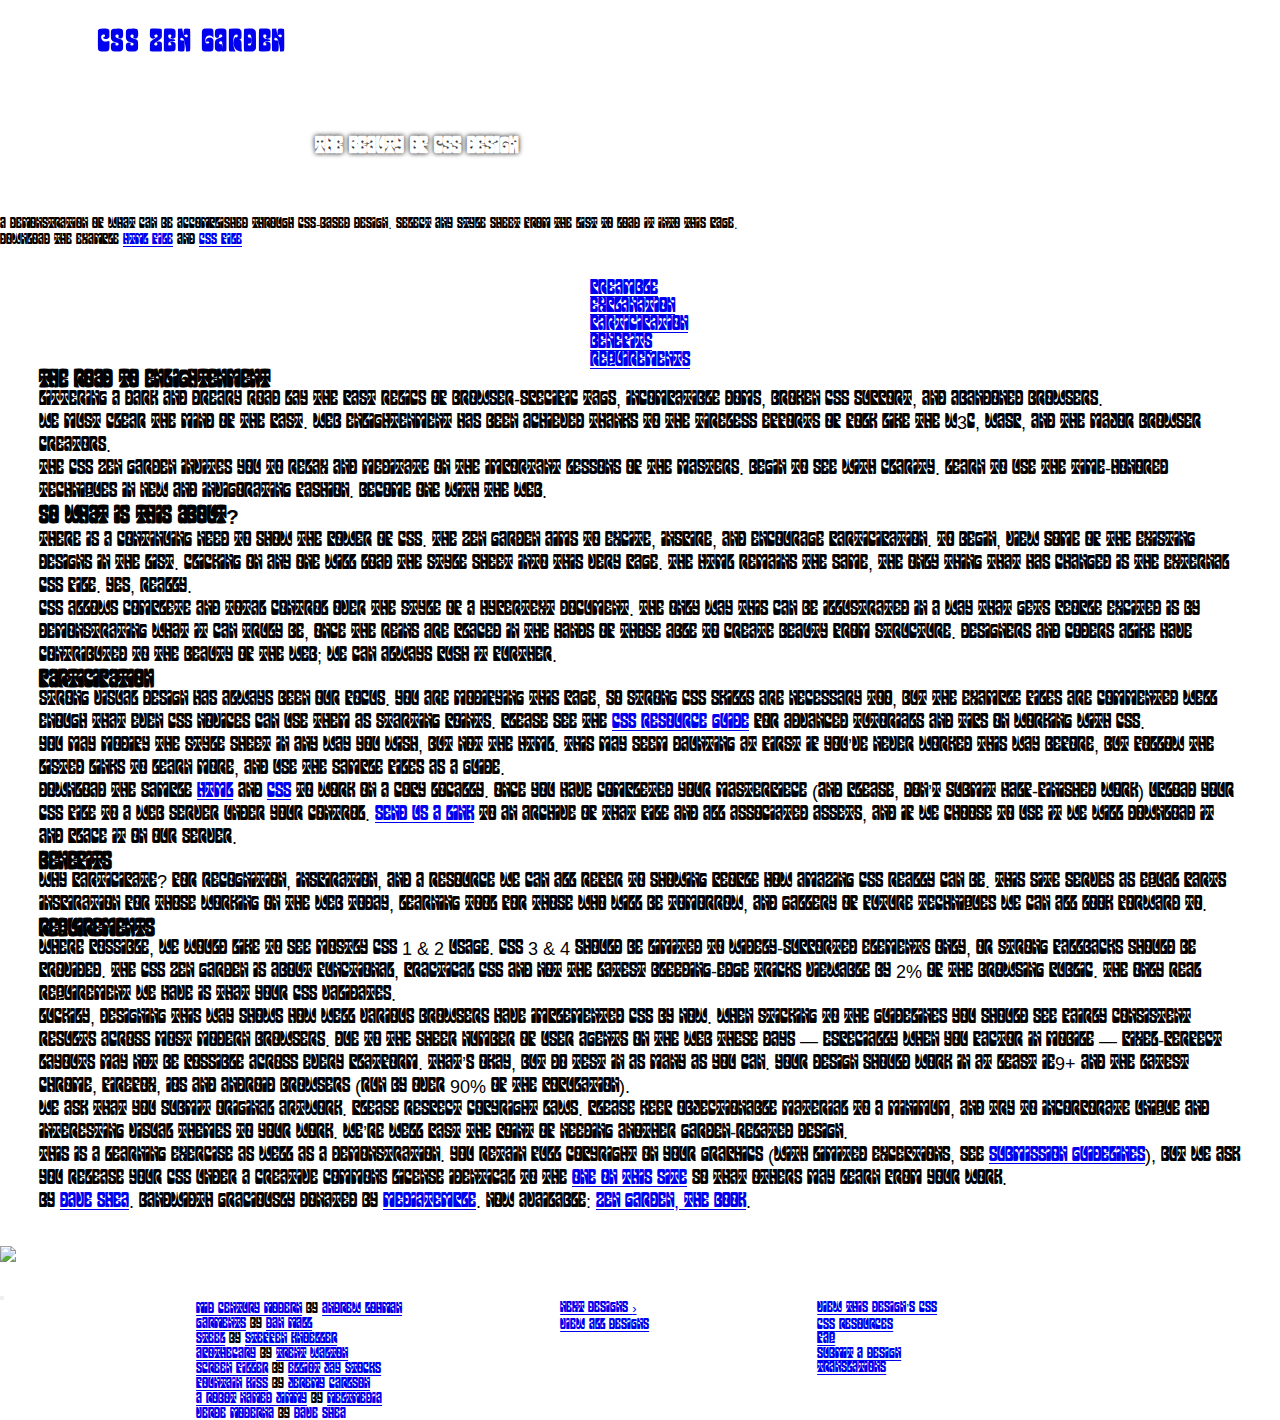
==== commit d21bfd92: "add custom webfont" ====
--- a/index.html
+++ b/index.html
@@ -15,8 +15,8 @@
     <meta name="robots" content="all" />
   </head>
 
-  <body id="css-zen-garden" class="row justify-content-center">
-    <div id="page-wrapper" class="col-12 col-lg-8 p-0">
+  <body id="css-zen-garden" class="mx-0">
+    <div id="page-wrapper" class="col-12 col-lg-9 p-0">
       <section id="zen-intro">
         <div id="carousel_wrapper" class="extra5">
           <div
@@ -60,7 +60,7 @@
             </h2>
           </div>
         </div>
-        <div id="zen-summary" class="summary" role="article">
+        <div id="zen-summary" class="text-center my-5 p-5">
           <p>
             A demonstration of what can be accomplished through
             <abbr title="Cascading Style Sheets">CSS</abbr>-based design. Select
@@ -81,211 +81,250 @@
             >
           </p>
         </div>
-        <div id="zen-preamble" class="preamble" role="article">
-          <h3>The Road to Enlightenment</h3>
-          <p>
-            Littering a dark and dreary road lay the past relics of
-            browser-specific tags, incompatible
-            <abbr title="Document Object Model">DOM</abbr>s, broken
-            <abbr title="Cascading Style Sheets">CSS</abbr> support, and
-            abandoned browsers.
-          </p>
-          <p>
-            We must clear the mind of the past. Web enlightenment has been
-            achieved thanks to the tireless efforts of folk like the
-            <abbr title="World Wide Web Consortium">W3C</abbr>,
-            <abbr title="Web Standards Project">WaSP</abbr>, and the major
-            browser creators.
-          </p>
-          <p>
-            The CSS Zen Garden invites you to relax and meditate on the
-            important lessons of the masters. Begin to see with clarity. Learn
-            to use the time-honored techniques in new and invigorating fashion.
-            Become one with the web.
-          </p>
-        </div>
       </section>
-      <div id="zen-supporting" class="col-12 col-lg-8 p-0" role="main">
-        <div id="zen-explanation" class="explanation" role="article">
-          <h3>So What is This About?</h3>
-          <p>
-            There is a continuing need to show the power of
-            <abbr title="Cascading Style Sheets">CSS</abbr>. The Zen Garden aims
-            to excite, inspire, and encourage participation. To begin, view some
-            of the existing designs in the list. Clicking on any one will load
-            the style sheet into this very page. The
-            <abbr title="HyperText Markup Language">HTML</abbr> remains the
-            same, the only thing that has changed is the external
-            <abbr title="Cascading Style Sheets">CSS</abbr> file. Yes, really.
-          </p>
-          <p>
-            <abbr title="Cascading Style Sheets">CSS</abbr> allows complete and
-            total control over the style of a hypertext document. The only way
-            this can be illustrated in a way that gets people excited is by
-            demonstrating what it can truly be, once the reins are placed in the
-            hands of those able to create beauty from structure. Designers and
-            coders alike have contributed to the beauty of the web; we can
-            always push it further.
-          </p>
-        </div>
-        <div id="zen-participation" class="participation" role="article">
-          <h3>Participation</h3>
-          <p>
-            Strong visual design has always been our focus. You are modifying
-            this page, so strong
-            <abbr title="Cascading Style Sheets">CSS</abbr> skills are necessary
-            too, but the example files are commented well enough that even
-            <abbr title="Cascading Style Sheets">CSS</abbr> novices can use them
-            as starting points. Please see the
-            <a
-              href="http://www.mezzoblue.com/zengarden/resources/"
-              title="A listing of CSS-related resources"
-              ><abbr title="Cascading Style Sheets">CSS</abbr> Resource Guide</a
-            >
-            for advanced tutorials and tips on working with
-            <abbr title="Cascading Style Sheets">CSS</abbr>.
-          </p>
-          <p>
-            You may modify the style sheet in any way you wish, but not the
-            <abbr title="HyperText Markup Language">HTML</abbr>. This may seem
-            daunting at first if you&#8217;ve never worked this way before, but
-            follow the listed links to learn more, and use the sample files as a
-            guide.
-          </p>
-          <p>
-            Download the sample
-            <a
-              href="/examples/index"
-              title="This page's source HTML code, not to be modified."
-              >HTML</a
-            >
-            and
-            <a
-              href="/examples/style.css"
-              title="This page's sample CSS, the file you may modify."
-              >CSS</a
-            >
-            to work on a copy locally. Once you have completed your masterpiece
-            (and please, don&#8217;t submit half-finished work) upload your
-            <abbr title="Cascading Style Sheets">CSS</abbr> file to a web server
-            under your control.
-            <a
-              href="http://www.mezzoblue.com/zengarden/submit/"
-              title="Use the contact form to send us your CSS file"
-              >Send us a link</a
-            >
-            to an archive of that file and all associated assets, and if we
-            choose to use it we will download it and place it on our server.
-          </p>
-        </div>
-        <div id="zen-benefits" class="benefits" role="article">
-          <h3>Benefits</h3>
-          <p>
-            Why participate? For recognition, inspiration, and a resource we can
-            all refer to showing people how amazing
-            <abbr title="Cascading Style Sheets">CSS</abbr> really can be. This
-            site serves as equal parts inspiration for those working on the web
-            today, learning tool for those who will be tomorrow, and gallery of
-            future techniques we can all look forward to.
-          </p>
-        </div>
-        <div id="zen-requirements" class="requirements" role="article">
-          <h3>Requirements</h3>
-          <p>
-            Where possible, we would like to see mostly
-            <abbr title="Cascading Style Sheets, levels 1 and 2"
-              >CSS 1 &amp; 2</abbr
-            >
-            usage.
-            <abbr title="Cascading Style Sheets, levels 3 and 4"
-              >CSS 3 &amp; 4</abbr
-            >
-            should be limited to widely-supported elements only, or strong
-            fallbacks should be provided. The CSS Zen Garden is about
-            functional, practical
-            <abbr title="Cascading Style Sheets">CSS</abbr> and not the latest
-            bleeding-edge tricks viewable by 2% of the browsing public. The only
-            real requirement we have is that your
-            <abbr title="Cascading Style Sheets">CSS</abbr> validates.
-          </p>
-          <p>
-            Luckily, designing this way shows how well various browsers have
-            implemented <abbr title="Cascading Style Sheets">CSS</abbr> by now.
-            When sticking to the guidelines you should see fairly consistent
-            results across most modern browsers. Due to the sheer number of user
-            agents on the web these days &#8212; especially when you factor in
-            mobile &#8212; pixel-perfect layouts may not be possible across
-            every platform. That&#8217;s okay, but do test in as many as you
-            can. Your design should work in at least IE9+ and the latest Chrome,
-            Firefox, iOS and Android browsers (run by over 90% of the
-            population).
-          </p>
-          <p>
-            We ask that you submit original artwork. Please respect copyright
-            laws. Please keep objectionable material to a minimum, and try to
-            incorporate unique and interesting visual themes to your work.
-            We&#8217;re well past the point of needing another garden-related
-            design.
-          </p>
-          <p>
-            This is a learning exercise as well as a demonstration. You retain
-            full copyright on your graphics (with limited exceptions, see
-            <a href="http://www.mezzoblue.com/zengarden/submit/guidelines/"
-              >submission guidelines</a
-            >), but we ask you release your
-            <abbr title="Cascading Style Sheets">CSS</abbr> under a Creative
-            Commons license identical to the
-            <a
-              href="http://creativecommons.org/licenses/by-nc-sa/3.0/"
-              title="View the Zen Garden's license information."
-              >one on this site</a
-            >
-            so that others may learn from your work.
-          </p>
-          <p role="contentinfo">
-            By <a href="http://www.mezzoblue.com/">Dave Shea</a>. Bandwidth
-            graciously donated by
-            <a href="http://www.mediatemple.net/">mediatemple</a>. Now
-            available:
-            <a
-              href="http://www.amazon.com/exec/obidos/ASIN/0321303474/mezzoblue-20/"
-              >Zen Garden, the book</a
-            >.
-          </p>
-        </div>
-        <footer id="footer">
-          <a
-            href="http://validator.w3.org/check/referer"
-            title="Check the validity of this site&#8217;s HTML"
-            class="zen-validate-html"
-            >HTML</a
-          >
-          <a
-            href="http://jigsaw.w3.org/css-validator/check/referer"
-            title="Check the validity of this site&#8217;s CSS"
-            class="zen-validate-css"
-            >CSS</a
-          >
-          <a
-            href="http://creativecommons.org/licenses/by-nc-sa/3.0/"
-            title="View the Creative Commons license of this site: Attribution-NonCommercial-ShareAlike."
-            class="zen-license"
-            >CC</a
-          >
-          <a
-            href="http://mezzoblue.com/zengarden/faq/#aaa"
-            title="Read about the accessibility of this site"
-            class="zen-accessibility"
-            >A11y</a
-          >
-          <a
-            href="https://github.com/mezzoblue/csszengarden.com"
-            title="Fork this site on Github"
-            class="zen-github"
-            >GH</a
-          >
-        </footer>
+
+      <div id="zen-supporting">
+        <nav id="nav-pills" class="extra6 col-12 col-lg-2">
+          <div class="nav nav-pills">
+            <a
+              class="nav-item nav-link active"
+              data-toggle="pill"
+              href="#zen-preamble"
+              >Preamble</a
+            >
+            <a
+              class="nav-item nav-link"
+              data-toggle="pill"
+              href="#zen-explanation"
+              >Explanation</a
+            >
+            <a
+              class="nav-item nav-link"
+              data-toggle="pill"
+              href="#zen-participation"
+              >Participation</a
+            >
+            <a class="nav-item nav-link" data-toggle="pill" href="#zen-benefits"
+              >Benefits</a
+            >
+            <a
+              class="nav-item nav-link"
+              data-toggle="pill"
+              href="#zen-requirements"
+              >Requirements</a
+            >
+          </div>
+        </nav>
+
+        <div id="nav-tabContent" class="extra7 tab-content col col-lg-8">
+          <div id="zen-preamble" class="tab-pane fade show active">
+            <h3>The Road to Enlightenment</h3>
+            <p>
+              Littering a dark and dreary road lay the past relics of
+              browser-specific tags, incompatible
+              <abbr title="Document Object Model">DOM</abbr>s, broken
+              <abbr title="Cascading Style Sheets">CSS</abbr> support, and
+              abandoned browsers.
+            </p>
+            <p>
+              We must clear the mind of the past. Web enlightenment has been
+              achieved thanks to the tireless efforts of folk like the
+              <abbr title="World Wide Web Consortium">W3C</abbr>,
+              <abbr title="Web Standards Project">WaSP</abbr>, and the major
+              browser creators.
+            </p>
+            <p>
+              The CSS Zen Garden invites you to relax and meditate on the
+              important lessons of the masters. Begin to see with clarity. Learn
+              to use the time-honored techniques in new and invigorating
+              fashion. Become one with the web.
+            </p>
+          </div>
+          <div id="zen-explanation" class="tab-pane fade">
+            <h3>So What is This About?</h3>
+            <p>
+              There is a continuing need to show the power of
+              <abbr title="Cascading Style Sheets">CSS</abbr>. The Zen Garden
+              aims to excite, inspire, and encourage participation. To begin,
+              view some of the existing designs in the list. Clicking on any one
+              will load the style sheet into this very page. The
+              <abbr title="HyperText Markup Language">HTML</abbr> remains the
+              same, the only thing that has changed is the external
+              <abbr title="Cascading Style Sheets">CSS</abbr> file. Yes, really.
+            </p>
+            <p>
+              <abbr title="Cascading Style Sheets">CSS</abbr> allows complete
+              and total control over the style of a hypertext document. The only
+              way this can be illustrated in a way that gets people excited is
+              by demonstrating what it can truly be, once the reins are placed
+              in the hands of those able to create beauty from structure.
+              Designers and coders alike have contributed to the beauty of the
+              web; we can always push it further.
+            </p>
+          </div>
+          <div id="zen-participation" class="tab-pane fade">
+            <h3>Participation</h3>
+            <p>
+              Strong visual design has always been our focus. You are modifying
+              this page, so strong
+              <abbr title="Cascading Style Sheets">CSS</abbr> skills are
+              necessary too, but the example files are commented well enough
+              that even <abbr title="Cascading Style Sheets">CSS</abbr> novices
+              can use them as starting points. Please see the
+              <a
+                href="http://www.mezzoblue.com/zengarden/resources/"
+                title="A listing of CSS-related resources"
+                ><abbr title="Cascading Style Sheets">CSS</abbr> Resource
+                Guide</a
+              >
+              for advanced tutorials and tips on working with
+              <abbr title="Cascading Style Sheets">CSS</abbr>.
+            </p>
+            <p>
+              You may modify the style sheet in any way you wish, but not the
+              <abbr title="HyperText Markup Language">HTML</abbr>. This may seem
+              daunting at first if you&#8217;ve never worked this way before,
+              but follow the listed links to learn more, and use the sample
+              files as a guide.
+            </p>
+            <p>
+              Download the sample
+              <a
+                href="/examples/index"
+                title="This page's source HTML code, not to be modified."
+                >HTML</a
+              >
+              and
+              <a
+                href="/examples/style.css"
+                title="This page's sample CSS, the file you may modify."
+                >CSS</a
+              >
+              to work on a copy locally. Once you have completed your
+              masterpiece (and please, don&#8217;t submit half-finished work)
+              upload your
+              <abbr title="Cascading Style Sheets">CSS</abbr> file to a web
+              server under your control.
+              <a
+                href="http://www.mezzoblue.com/zengarden/submit/"
+                title="Use the contact form to send us your CSS file"
+                >Send us a link</a
+              >
+              to an archive of that file and all associated assets, and if we
+              choose to use it we will download it and place it on our server.
+            </p>
+          </div>
+          <div id="zen-benefits" class="tab-pane fade">
+            <h3>Benefits</h3>
+            <p>
+              Why participate? For recognition, inspiration, and a resource we
+              can all refer to showing people how amazing
+              <abbr title="Cascading Style Sheets">CSS</abbr> really can be.
+              This site serves as equal parts inspiration for those working on
+              the web today, learning tool for those who will be tomorrow, and
+              gallery of future techniques we can all look forward to.
+            </p>
+          </div>
+          <div id="zen-requirements" class="tab-pane fade">
+            <h3>Requirements</h3>
+            <p>
+              Where possible, we would like to see mostly
+              <abbr title="Cascading Style Sheets, levels 1 and 2"
+                >CSS 1 &amp; 2</abbr
+              >
+              usage.
+              <abbr title="Cascading Style Sheets, levels 3 and 4"
+                >CSS 3 &amp; 4</abbr
+              >
+              should be limited to widely-supported elements only, or strong
+              fallbacks should be provided. The CSS Zen Garden is about
+              functional, practical
+              <abbr title="Cascading Style Sheets">CSS</abbr> and not the latest
+              bleeding-edge tricks viewable by 2% of the browsing public. The
+              only real requirement we have is that your
+              <abbr title="Cascading Style Sheets">CSS</abbr> validates.
+            </p>
+            <p>
+              Luckily, designing this way shows how well various browsers have
+              implemented <abbr title="Cascading Style Sheets">CSS</abbr> by
+              now. When sticking to the guidelines you should see fairly
+              consistent results across most modern browsers. Due to the sheer
+              number of user agents on the web these days &#8212; especially
+              when you factor in mobile &#8212; pixel-perfect layouts may not be
+              possible across every platform. That&#8217;s okay, but do test in
+              as many as you can. Your design should work in at least IE9+ and
+              the latest Chrome, Firefox, iOS and Android browsers (run by over
+              90% of the population).
+            </p>
+            <p>
+              We ask that you submit original artwork. Please respect copyright
+              laws. Please keep objectionable material to a minimum, and try to
+              incorporate unique and interesting visual themes to your work.
+              We&#8217;re well past the point of needing another garden-related
+              design.
+            </p>
+            <p>
+              This is a learning exercise as well as a demonstration. You retain
+              full copyright on your graphics (with limited exceptions, see
+              <a href="http://www.mezzoblue.com/zengarden/submit/guidelines/"
+                >submission guidelines</a
+              >), but we ask you release your
+              <abbr title="Cascading Style Sheets">CSS</abbr> under a Creative
+              Commons license identical to the
+              <a
+                href="http://creativecommons.org/licenses/by-nc-sa/3.0/"
+                title="View the Zen Garden's license information."
+                >one on this site</a
+              >
+              so that others may learn from your work.
+            </p>
+            <p role="contentinfo">
+              By <a href="http://www.mezzoblue.com/">Dave Shea</a>. Bandwidth
+              graciously donated by
+              <a href="http://www.mediatemple.net/">mediatemple</a>. Now
+              available:
+              <a
+                href="http://www.amazon.com/exec/obidos/ASIN/0321303474/mezzoblue-20/"
+                >Zen Garden, the book</a
+              >.
+            </p>
+          </div>
+        </div>
       </div>
+
+      <footer id="footer">
+        <a
+          href="http://validator.w3.org/check/referer"
+          title="Check the validity of this site&#8217;s HTML"
+          class="zen-validate-html"
+          >HTML</a
+        >
+        <a
+          href="http://jigsaw.w3.org/css-validator/check/referer"
+          title="Check the validity of this site&#8217;s CSS"
+          class="zen-validate-css"
+          >CSS</a
+        >
+        <a
+          href="http://creativecommons.org/licenses/by-nc-sa/3.0/"
+          title="View the Creative Commons license of this site: Attribution-NonCommercial-ShareAlike."
+          class="zen-license"
+          >CC</a
+        >
+        <a
+          href="http://mezzoblue.com/zengarden/faq/#aaa"
+          title="Read about the accessibility of this site"
+          class="zen-accessibility"
+          >A11y</a
+        >
+        <a
+          href="https://github.com/mezzoblue/csszengarden.com"
+          title="Fork this site on Github"
+          class="zen-github"
+          >GH</a
+        >
+      </footer>
+
       <aside id="sidebar" class="navbar fixed-top navbar-light">
         <div class="extra1">
           <a class="navbar-brand p-0" href="#"
--- a/css/css_garden_style.css
+++ b/css/css_garden_style.css
@@ -2,7 +2,8 @@
   margin: 0;
   padding: 0;
   list-style: none;
-  font-family: "Noto Sans TC", "微軟正黑體", sans-serif;
+  font-family: "Impact", "jmh_psychedelic_capsregular", "Noto Sans TC",
+    "微軟正黑體", sans-serif;
   box-sizing: border-box;
 }
 
@@ -13,9 +14,10 @@
   justify-content: center;
   align-items: flex-start;
   position: relative;
-  margin: 2.5rem auto 0;
+  margin: 2.75rem auto 0;
   background: url("../images/wsbg2.jpg") no-repeat left top/cover;
   z-index: 0;
+  font-size: small;
 }
 
 abbr {
@@ -23,10 +25,33 @@
   border-bottom: 0px !important;
 }
 
+@font-face {
+  font-family: "jmh_psychedelic_capsregular";
+  src: url("../webfonts/jmh_psychedelic_caps-webfont.woff2") format("woff2"),
+    url("../webfonts/jmh_psychedelic_caps-webfont.woff") format("woff");
+  font-weight: normal;
+  font-style: normal;
+}
+
 @media (min-width: 996px) {
+  body {
+    overflow-x: hidden;
+  }
+
   #carousel_wrapper {
     width: 100vw;
-    margin-left: -25%;
+    margin-left: -17.5%;
+  }
+
+  #footer {
+    width: 100vw;
+    position: absolute;
+    left: -17.5%;
+  }
+
+  #zen-supporting .nav-pills {
+    display: flex;
+    flex-direction: column;
   }
 }
 
@@ -48,7 +73,7 @@
 
 #sidebar #followMe a {
   color: #911d22;
-  font-size: 2rem;
+  font-size: 1.75rem;
   margin: 0 0.25rem;
 }
 
@@ -57,13 +82,15 @@
 }
 
 #sidebar .navbar-brand {
-  width: 27.5%;
+  width: 22.5%;
 }
 
 #sidebar .navbar-brand::after {
   content: "CSS Zen Garden";
+  font-family: "jmh_psychedelic_capsregular";
   font-size: 2rem;
-  font-weight: bo;
+  font-weight: bold;
+  letter-spacing: 2.5px;
   position: fixed;
   top: 2rem;
   left: 7.5rem;
@@ -76,14 +103,13 @@
 
 #sidebar h3 {
   color: rgba(255, 255, 255, 0.8);
-  font-weight: bold;
   margin: 0;
   padding: 0;
 }
 
 #sidebar .nav-link {
   display: inline-block;
-  margin: 0.25% 0;
+  margin: 0.5% 0;
   padding: 0;
 }
 
@@ -117,18 +143,27 @@
   display: none;
 }
 
+/* nav-pills------------------------------------------------------- */
+#zen-supporting {
+  display: flex;
+  justify-content: space-evenly;
+  align-items: flex-start;
+  flex-flow: row wrap;
+  margin: 2.5rem 0;
+  padding: 0 3rem;
+  font-size: large;
+}
+
 /* footer --------------------------------------------------------- */
 #footer {
   background: url("../images/footer_bg.jpg");
   display: flex;
   justify-content: center;
   align-items: center;
-  width: 110vw;
-  position: absolute;
-  left: -50%;
 }
 
 #footer a {
+  font-family: "Noto Sans TC";
   margin: 2rem;
   color: #fff;
   font-size: 1.5rem;
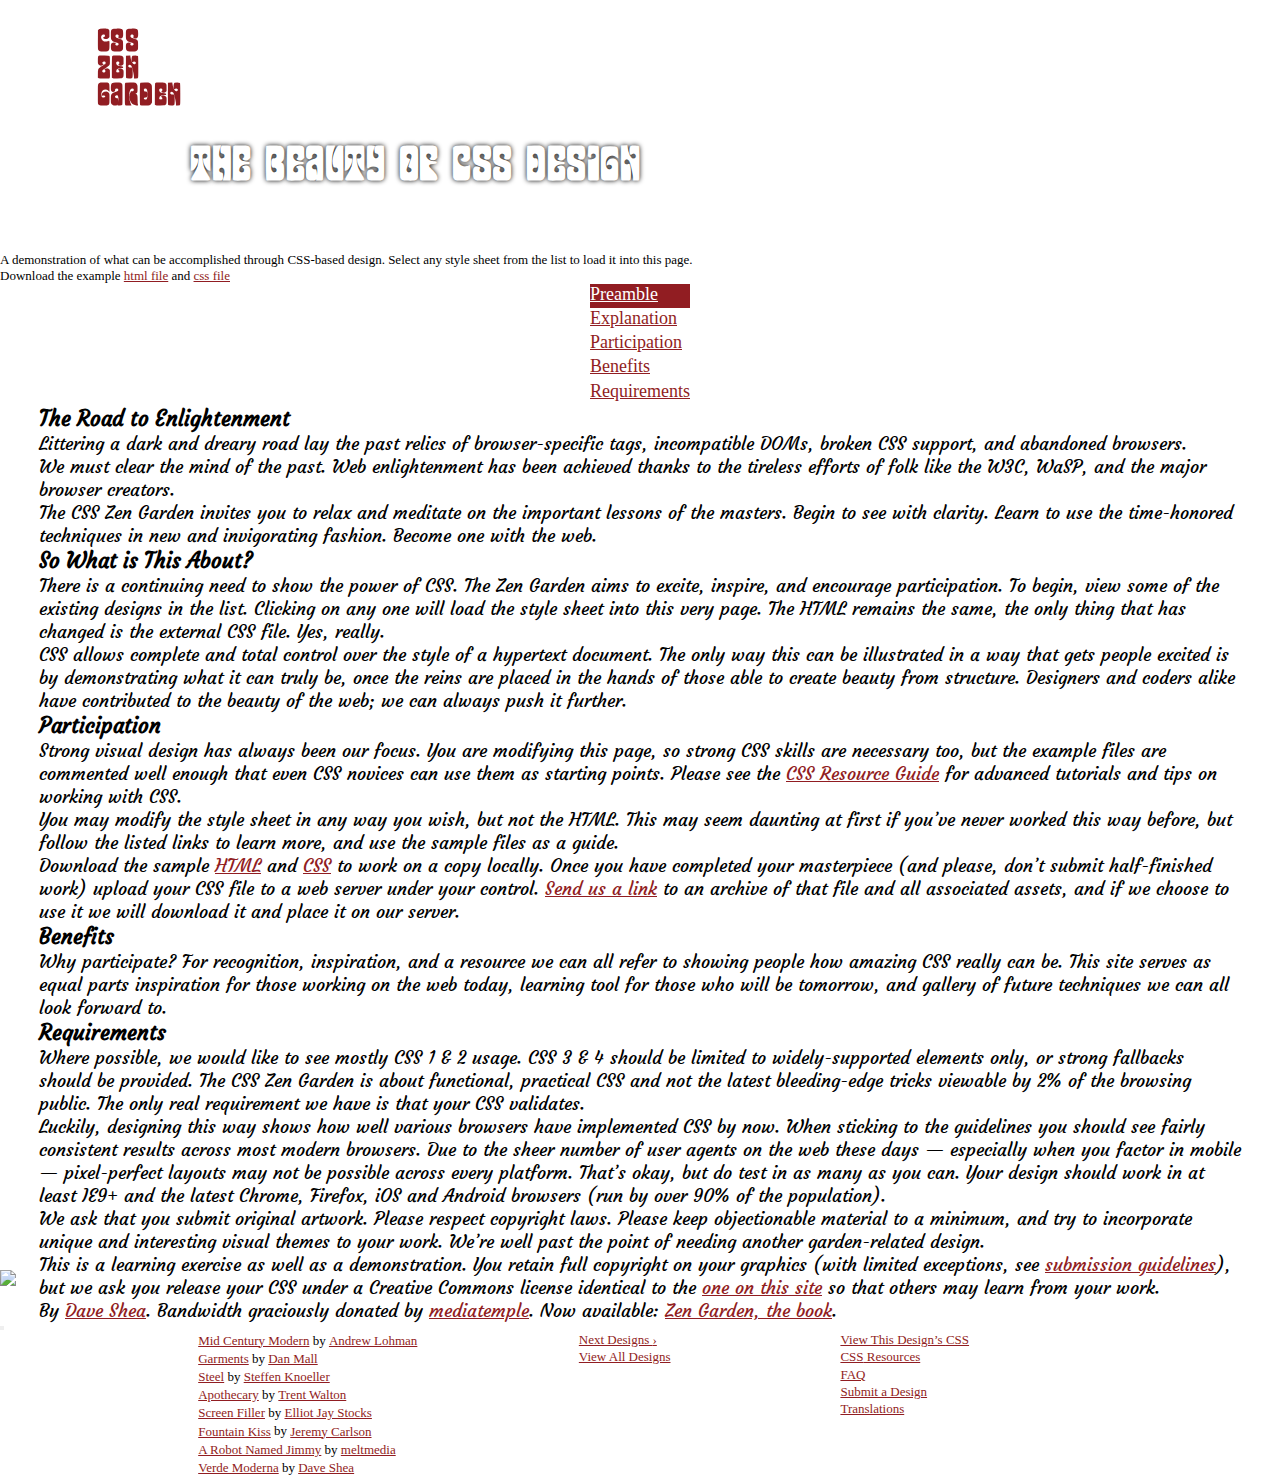
==== commit abb25616: "fix nav-tabcontent rwd" ====
--- a/index.html
+++ b/index.html
@@ -3,9 +3,14 @@
   <head>
     <meta charset="utf-8" />
     <title>CSS Zen Garden: The Beauty of CSS Design</title>
+    <link rel="icon" href="./images/favicon.ico" />
     <link rel="stylesheet" href="./css/bootstrap.css" />
     <link rel="stylesheet" href="./css/all.min.css" />
     <link rel="stylesheet" href="./css/css_garden_style.css" />
+    <link
+      rel="stylesheet"
+      href="https://fonts.googleapis.com/css2?family=Courgette&display=swap"
+    />
     <meta name="viewport" content="width=device-width, initial-scale=1.0" />
     <meta name="author" content="Dave Shea" />
     <meta
@@ -60,7 +65,7 @@
             </h2>
           </div>
         </div>
-        <div id="zen-summary" class="text-center my-5 p-5">
+        <div id="zen-summary" class="text-center p-5">
           <p>
             A demonstration of what can be accomplished through
             <abbr title="Cascading Style Sheets">CSS</abbr>-based design. Select
@@ -84,7 +89,7 @@
       </section>
 
       <div id="zen-supporting">
-        <nav id="nav-pills" class="extra6 col-12 col-lg-2">
+        <nav id="nav-pills" class="extra6 col-12 col-lg-auto">
           <div class="nav nav-pills">
             <a
               class="nav-item nav-link active"
@@ -293,45 +298,54 @@
       </div>
 
       <footer id="footer">
-        <a
-          href="http://validator.w3.org/check/referer"
-          title="Check the validity of this site&#8217;s HTML"
-          class="zen-validate-html"
-          >HTML</a
-        >
-        <a
-          href="http://jigsaw.w3.org/css-validator/check/referer"
-          title="Check the validity of this site&#8217;s CSS"
-          class="zen-validate-css"
-          >CSS</a
-        >
-        <a
-          href="http://creativecommons.org/licenses/by-nc-sa/3.0/"
-          title="View the Creative Commons license of this site: Attribution-NonCommercial-ShareAlike."
-          class="zen-license"
-          >CC</a
-        >
-        <a
-          href="http://mezzoblue.com/zengarden/faq/#aaa"
-          title="Read about the accessibility of this site"
-          class="zen-accessibility"
-          >A11y</a
-        >
-        <a
-          href="https://github.com/mezzoblue/csszengarden.com"
-          title="Fork this site on Github"
-          class="zen-github"
-          >GH</a
-        >
+        <div class="row m-0">
+          <a
+            href="http://validator.w3.org/check/referer"
+            title="Check the validity of this site&#8217;s HTML"
+            class="zen-validate-html"
+            >HTML</a
+          >
+          <a
+            href="http://jigsaw.w3.org/css-validator/check/referer"
+            title="Check the validity of this site&#8217;s CSS"
+            class="zen-validate-css"
+            >CSS</a
+          >
+          <a
+            href="http://creativecommons.org/licenses/by-nc-sa/3.0/"
+            title="View the Creative Commons license of this site: Attribution-NonCommercial-ShareAlike."
+            class="zen-license"
+            >CC</a
+          >
+          <a
+            href="http://mezzoblue.com/zengarden/faq/#aaa"
+            title="Read about the accessibility of this site"
+            class="zen-accessibility"
+            >A11y</a
+          >
+          <a
+            href="https://github.com/mezzoblue/csszengarden.com"
+            title="Fork this site on Github"
+            class="zen-github"
+            >GH</a
+          >
+        </div>
+        <div class="extra8 followMe row m-0">
+          <a href="#"><i class="fab fa-facebook-f"></i></a>
+          <a href="#"><i class="fab fa-twitter"></i></a>
+          <a href="#"><i class="fab fa-instagram"></i></a>
+          <a href="#"><i class="fab fa-pinterest"></i></a>
+          <a href="#"><i class="fab fa-github"></i></a>
+        </div>
       </footer>
 
       <aside id="sidebar" class="navbar fixed-top navbar-light">
-        <div class="extra1">
+        <div id="nav_brand" class="extra1 col-auto p-0">
           <a class="navbar-brand p-0" href="#"
             ><img src="./images/header_logo.png"
           /></a>
         </div>
-        <div id="followMe" class="extra4">
+        <div class="extra4 followMe">
           <a href="#"><i class="fab fa-facebook-f"></i></a>
           <a href="#"><i class="fab fa-twitter"></i></a>
           <a href="#"><i class="fab fa-instagram-square"></i></a>
@@ -339,7 +353,7 @@
           <a href="#"><i class="fab fa-github"></i></a>
         </div>
         <button
-          class="extra2 navbar-toggler ml-5"
+          class="extra2 navbar-toggler mx-lg-4"
           data-toggle="collapse"
           data-target="#wrapper"
         >
@@ -475,8 +489,6 @@
       </aside>
     </div>
 
-    <div class="extra6" role="presentation"></div>
-
     <script src="./js/jquery-3.5.1.min.js"></script>
     <script src="./js/popper.min.js"></script>
     <script src="./js/bootstrap.min.js"></script>
--- a/css/css_garden_style.css
+++ b/css/css_garden_style.css
@@ -2,8 +2,6 @@
   margin: 0;
   padding: 0;
   list-style: none;
-  font-family: "Impact", "jmh_psychedelic_capsregular", "Noto Sans TC",
-    "微軟正黑體", sans-serif;
   box-sizing: border-box;
 }
 
@@ -18,11 +16,7 @@
   background: url("../images/wsbg2.jpg") no-repeat left top/cover;
   z-index: 0;
   font-size: small;
-}
-
-abbr {
-  text-decoration: none !important;
-  border-bottom: 0px !important;
+  font-family: "Impact";
 }
 
 @font-face {
@@ -33,7 +27,69 @@
   font-style: normal;
 }
 
-@media (min-width: 996px) {
+abbr {
+  text-decoration: none !important;
+  border-bottom: 0px !important;
+}
+
+/* a 底線動畫效果 */
+a {
+  color: #911d22;
+  position: relative;
+  padding-bottom: 0.25rem;
+  transition: color 0.25s ease;
+}
+
+a:hover {
+  color: #000;
+  text-decoration: none;
+}
+
+a::before {
+  content: "";
+  width: 0;
+  height: 1px;
+  position: absolute;
+  left: 0;
+  bottom: 0;
+  transition: width 0.25s ease;
+}
+
+a:not(.navbar-brand):hover::before {
+  width: 100%;
+  background: #911d22;
+}
+
+a::after {
+  content: "";
+  width: 0;
+  height: 1px;
+  position: absolute;
+  right: 0;
+  bottom: 0;
+  background: #911d22;
+  transition: width 0.25s ease;
+}
+
+a:not(.navbar-brand):hover::after {
+  width: 100%;
+  background: transparent;
+}
+
+/* RWD-lg */
+@media (max-width: 991px) {
+  #sidebar .navbar-toggler {
+    position: absolute;
+    top: 0%;
+    right: 0%;
+  }
+
+  #nav-tabContent {
+    margin: 3rem 0;
+  }
+}
+
+@media (min-width: 992px) {
   body {
     overflow-x: hidden;
   }
@@ -43,16 +99,54 @@
     margin-left: -17.5%;
   }
 
-  #footer {
-    width: 100vw;
-    position: absolute;
-    left: -17.5%;
+  #carousel h2 {
+    font-size: 3rem !important;
+  }
+
+  #sidebar .followMe {
+    display: block !important;
+  }
+
+  #zen-supporting {
+    height: 100vmax;
   }
 
   #zen-supporting .nav-pills {
     display: flex;
     flex-direction: column;
   }
+
+  #nav-tabContent {
+    margin-top: 0rem !important;
+  }
+
+  #footer {
+    width: 105vw;
+    position: absolute;
+    left: -20%;
+  }
+
+  #footer .followMe {
+    display: none;
+  }
+}
+
+@media (min-width: 1200px) {
+  #zen-supporting {
+    height: 75vmax;
+  }
+}
+
+@media (min-width: 1400px) {
+  #zen-supporting {
+    height: 50vmax;
+  }
+}
+
+@media (min-width: 1700px) {
+  #zen-supporting {
+    height: 35vmax;
+  }
 }
 
 #page-wrapper {
@@ -67,17 +161,18 @@
   padding: 0;
 }
 
-#sidebar #followMe {
+#sidebar .followMe {
   margin-left: auto;
-}
-
-#sidebar #followMe a {
+  display: none;
+}
+
+#sidebar .followMe a {
   color: #911d22;
   font-size: 1.75rem;
   margin: 0 0.25rem;
 }
 
-#sidebar #followMe a:hover {
+#sidebar .followMe a:hover {
   color: #000;
 }
 
@@ -128,10 +223,14 @@
 }
 
 #carousel h2 {
+  width: 100%;
   position: absolute;
   color: #fff;
   text-align: center;
   text-shadow: 0 0 5px #000;
+  font-family: "jmh_psychedelic_capsregular";
+  font-size: 2.5rem;
+  letter-spacing: 2.5px;
   top: 50%;
   left: 50%;
   transform: translate(-50%, -50%);
@@ -139,7 +238,6 @@
 }
 
 #carousel h1 {
-  /* visibility: hidden; */
   display: none;
 }
 
@@ -149,24 +247,41 @@
   justify-content: space-evenly;
   align-items: flex-start;
   flex-flow: row wrap;
-  margin: 2.5rem 0;
+  margin-bottom: 2rem;
   padding: 0 3rem;
   font-size: large;
+}
+
+#nav-tabContent {
+  font-family: "Courgette", cursive;
+  /* margin: 3rem; */
+}
+
+#nav-tabContent h3 {
+  font-weight: bold;
+}
+
+.nav-pills .nav-link.active,
+.nav-pills .show > .nav-link {
+  color: #fff;
+  background-color: #911d22;
 }
 
 /* footer --------------------------------------------------------- */
 #footer {
   background: url("../images/footer_bg.jpg");
-  display: flex;
+}
+
+#footer .row {
   justify-content: center;
   align-items: center;
 }
 
 #footer a {
   font-family: "Noto Sans TC";
-  margin: 2rem;
+  margin: 1rem;
   color: #fff;
-  font-size: 1.5rem;
+  font-size: 1.25rem;
   font-weight: bolder;
 }
 
